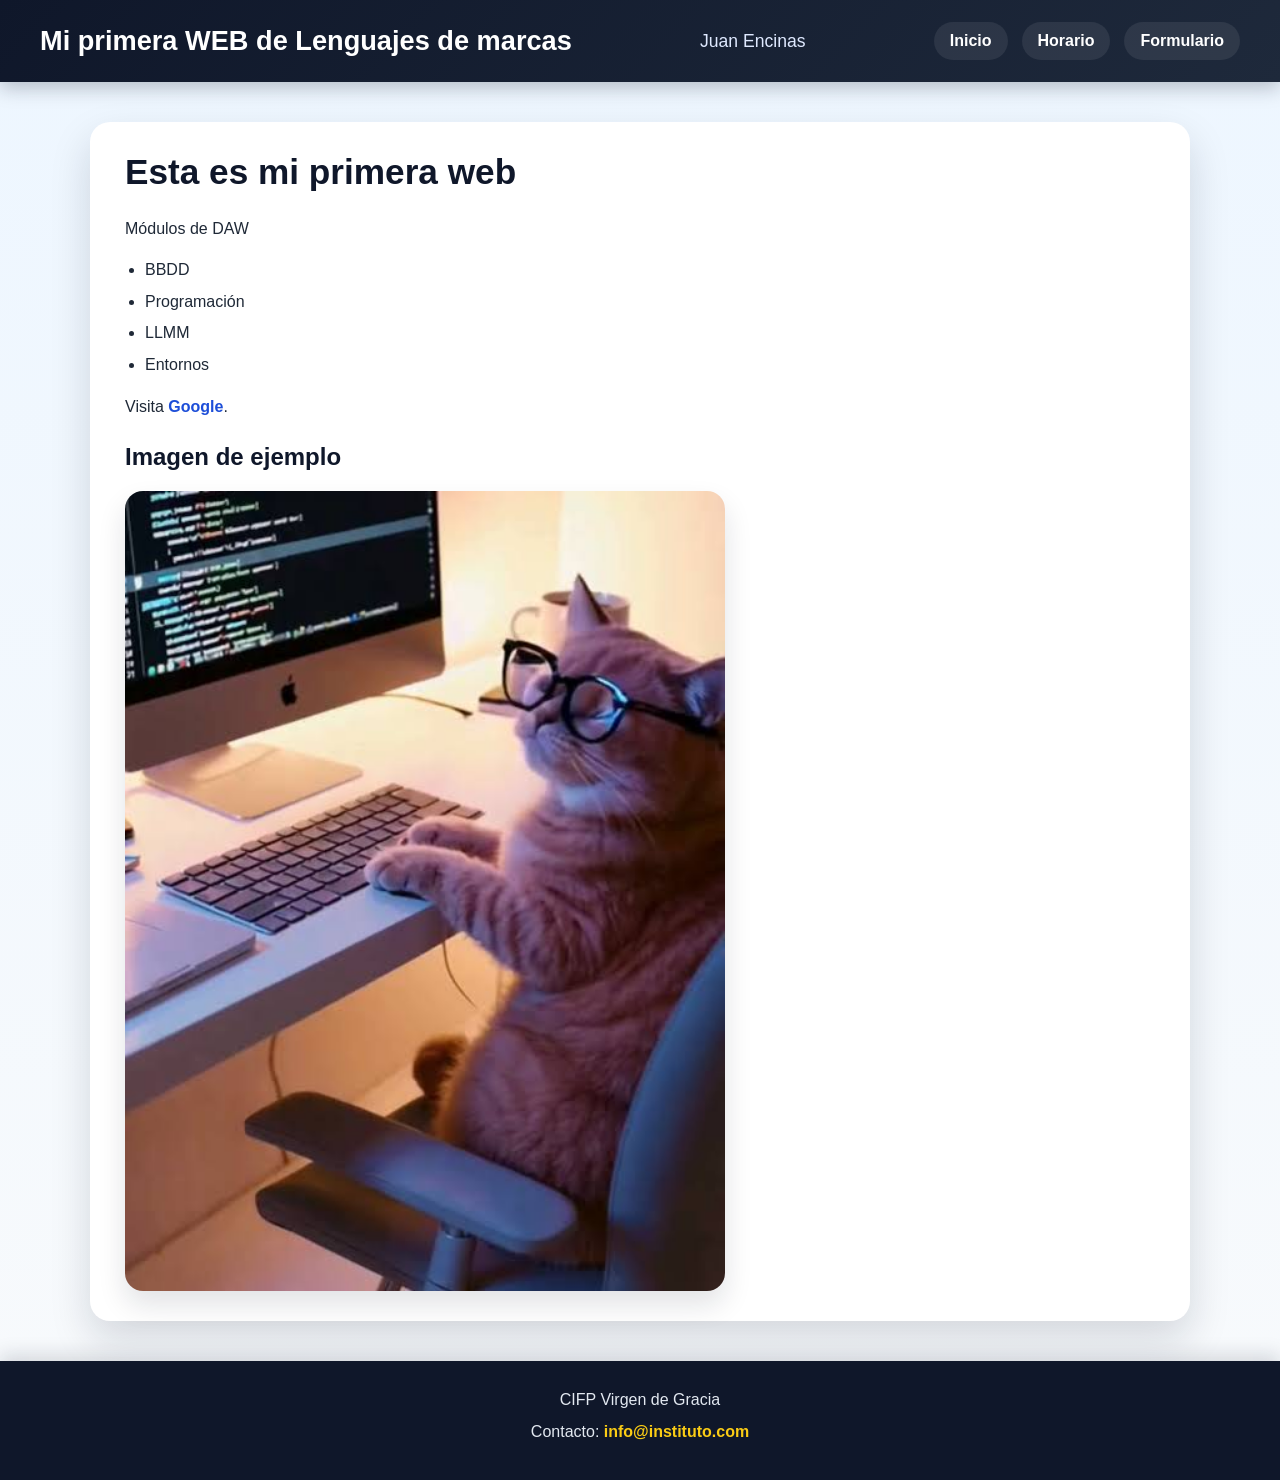
==== index.html @ a14a826e "Primera versión de la web" ====
<!doctype html>
<html lang="es">
  <head>
    <meta charset="UTF-8" />
    <title>Inicio</title>

    <link rel="stylesheet" href="css/estilo.css" />
  </head>

  <body>
    <!-- HEADER -->
    <div id="header"></div>

    <!-- CONTENIDO -->
    <main>
      <h1>Esta es mi primera web</h1>
      <p>Módulos de DAW</p>
      <ul>
        <li>BBDD</li>
        <li>Programación</li>
        <li>LLMM</li>
        <li>Entornos</li>
      </ul>
      <p>
        Visita
        <a href="https://www.google.com">Google</a>.
      </p>
      <h2>Imagen de ejemplo</h2>
      <img src="img/imagen.jpg" />
    </main>

    <!-- FOOTER -->
    <div id="footer"></div>

    <!-- SCRIPTS -->
    <script src="js/componentes.js"></script>
  </body>
</html>
---- css/estilo.css ----
:root {
  --primary-bg: #0f172a;     /* azul oscuro */
  --primary-soft: #1d4ed8;   /* azul fuerte */
  --accent: #f59e0b;         /* amarillo */
  --bg-page: #eef4ff;        /* fondo suave */
  --card-bg: #ffffff;        /* fondo de tarjetas */
  --text: #1f2937;           /* texto principal */
  --muted: #6b7280;          /* texto secundario */
  --border: #dbe3f0;         /* borde claro */
  --shadow: rgba(15, 23, 42, 0.15);
}

/* Estilos generales */
* {
  box-sizing: border-box;
}

body {
  margin: 0;
  font-family: Arial, sans-serif;
  background: linear-gradient(180deg, #edf6ff 0%, #f8fafc 100%);
  color: var(--text);
}

img {
  max-width: 100%;
  display: block;
}

main {
  max-width: 1100px;
  margin: 40px auto;
  background: var(--card-bg);
  border-radius: 20px;
  padding: 30px 35px;
  box-shadow: 0 18px 40px var(--shadow);
}

h1, h2, h3 {
  color: var(--primary-bg);
}

h1 {
  margin-top: 0;
  font-size: 2.2rem;
}

h2 {
  font-size: 1.5rem;
  margin-top: 1.5rem;
}

p,
li,
 td,
 th {
  line-height: 1.6;
  color: var(--text);
}

ul {
  padding-left: 20px;
}

li {
  margin-bottom: 6px;
}

a {
  color: var(--primary-soft);
  text-decoration: none;
  font-weight: bold;
}

a:hover {
  text-decoration: underline;
}

/* Encabezado */
header {
  display: flex;
  justify-content: space-between;
  align-items: center;
  gap: 20px;
  padding: 22px 40px;
  background: linear-gradient(135deg, var(--primary-bg), #1e293b);
  color: #fff;
  box-shadow: 0 6px 18px rgba(15, 23, 42, 0.25);
}

header h1 {
  margin: 0;
  font-size: 1.7rem;
  color: #fff;
}

header h2 {
  margin: 0;
  font-size: 1.1rem;
  color: #dfe9ff;
  font-weight: 400;
}

nav {
  display: flex;
  gap: 14px;
  flex-wrap: wrap;
}

nav a {
  padding: 10px 16px;
  border-radius: 999px;
  background: rgba(255, 255, 255, 0.08);
  color: #fff;
  transition: 0.2s ease;
}

nav a:hover {
  background: rgba(255, 255, 255, 0.18);
  text-decoration: none;
}

/* Imagen */
img {
  width: 100%;
  max-width: 600px;
  border-radius: 18px;
  box-shadow: 0 14px 28px rgba(15, 23, 42, 0.12);
  margin-top: 12px;
}

/* Tabla del horario */
table {
  width: 100%;
  border-collapse: collapse;
  margin-top: 20px;
  overflow: hidden;
  border-radius: 12px;
  box-shadow: 0 8px 18px rgba(15, 23, 42, 0.08);
}

th,
td {
  border: 1px solid var(--border);
  padding: 12px 10px;
  text-align: center;
}

thead td,
thead th {
  background: var(--primary-bg);
  color: #fff;
  font-weight: bold;
}

tbody tr:nth-child(even) {
  background: #f8fafc;
}

/* Colores de asignaturas */
.pro {
  background: #fef2f2;
  color: #991b1b;
  font-weight: bold;
}

.sis,
.sist {
  background: #ecfeff;
  color: #0f766e;
  font-weight: bold;
}

.bdd,
.bd {
  background: #ecfdf5;
  color: #166534;
  font-weight: bold;
}

.ipe,
.ing {
  background: #f5f3ff;
  color: #5b21b6;
  font-weight: bold;
}

.recreo td {
  background: #fef3c7;
  color: #92400e;
  font-weight: bold;
}

/* Pie de página */
footer {
  padding: 20px 20px 30px;
  background: var(--primary-bg);
  color: #fff;
  text-align: center;
  box-shadow: 0 -6px 18px rgba(15, 23, 42, 0.15);
}

footer p {
  margin: 6px 0;
  color: #e2e8f0;
}

footer a {
  color: #facc15;
}

/* Ajuste responsive */
@media (max-width: 700px) {
  header {
    flex-direction: column;
    text-align: center;
    padding: 20px 18px;
  }

  main {
    margin: 20px 12px;
    padding: 22px 18px;
  }

  h1 {
    font-size: 1.8rem;
  }

  table {
    display: block;
    overflow-x: auto;
  }
}
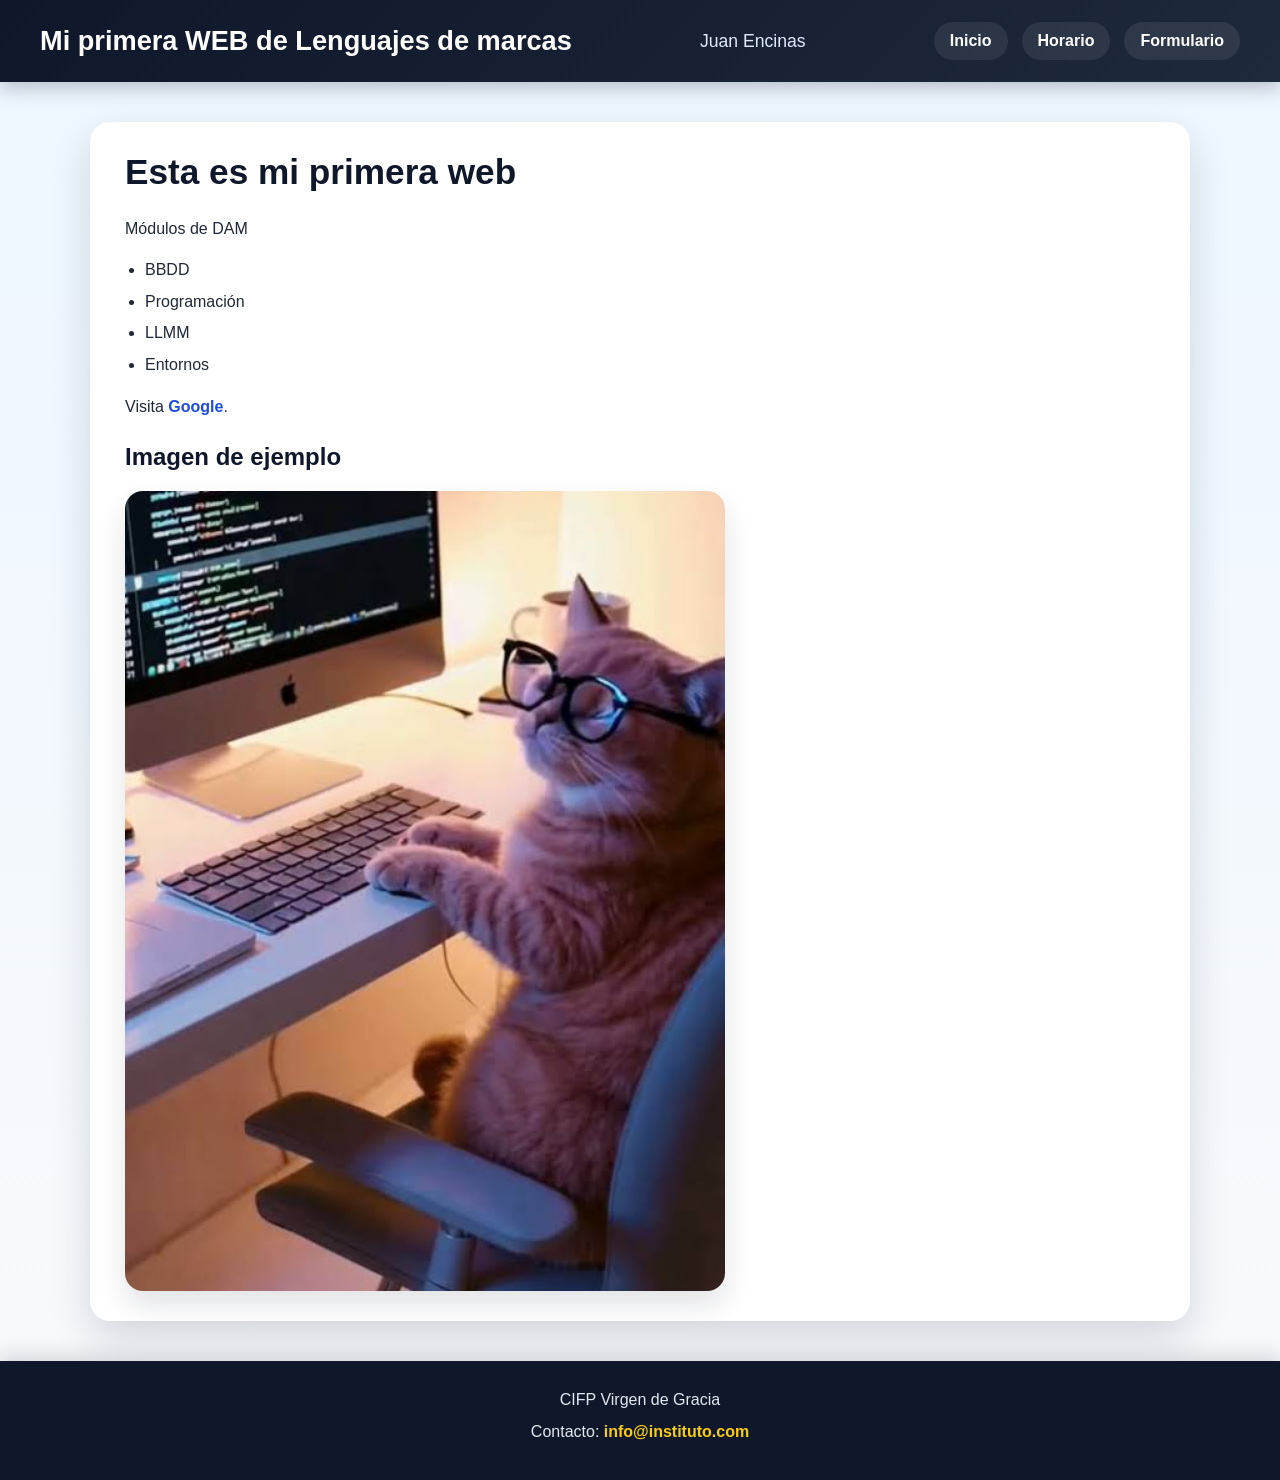
==== commit c83ff789: "he actualizado en index" ====
--- a/index.html
+++ b/index.html
@@ -14,7 +14,7 @@
     <!-- CONTENIDO -->
     <main>
       <h1>Esta es mi primera web</h1>
-      <p>Módulos de DAW</p>
+      <p>Módulos de DAM</p>
       <ul>
         <li>BBDD</li>
         <li>Programación</li>
